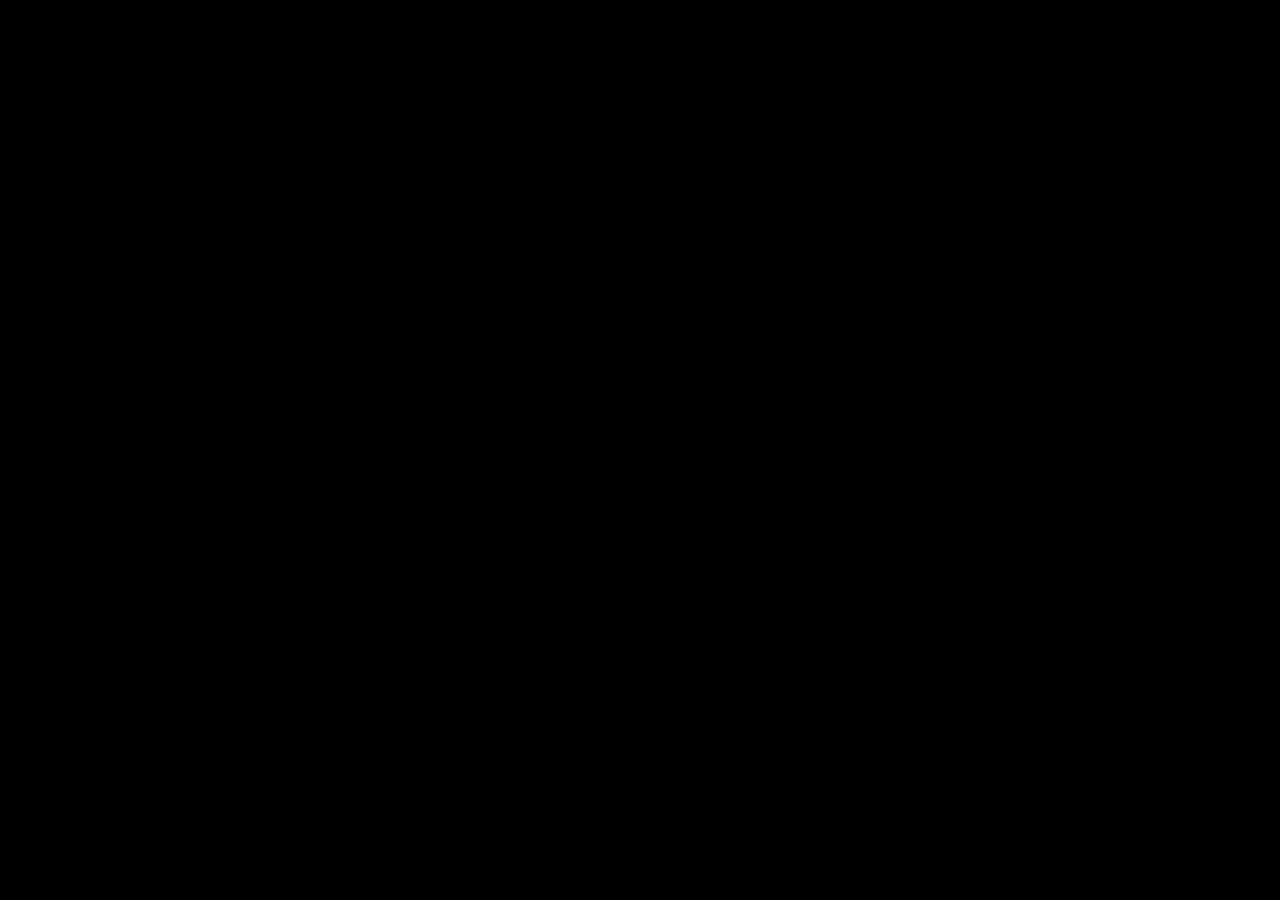
==== ioc-puzzle.html @ c4d6baea "Primera versió funcional" ====
<!DOCTYPE html>
<html lang="ca">
<head>
    <meta charset="UTF-8">
    <title>IOC Puzzle</title>
    <link href="css/style.css" rel="stylesheet">
</head>
<body>

<canvas id="game-canvas" width="576" height="576" class="fadeable">
    El teu navegador no suporta canvas. Intenta-ho amb un altre navegador diferent.
</canvas>

<div class="score">SCORE: <span id="score"></span></div>
<div class="messages fadeable" id="messages"></div>


<script src="js/ioc-puzzle.js">
</script>


<script>
    window.onload = function () {
        var game = new IocPuzzle();
        game.start();
    }
</script>

</body>
</html>
---- css/style.css ----
canvas {
    margin: 0 auto;
    /*background:transparent;*/
    background-color:red;
    position: absolute;
    top: 25px;
    bottom:0;
    left: 0;
    right: 0;
}

body {
    background-color: #000;
    text-align: center;
}

#background {
    z-index: -2;
}

.score {
    position: absolute;
    top: 5px;
    left:480px;
    color: #FF7F00;
    font-family: Helvetica, sans-serif;
    cursor:default;
    opacity: 0;
}

.game-over, .messages{
    position: absolute;
    top: 100px;
    left:0;
    right:0;
    color: #FF7F00;
    font-family: Helvetica, sans-serif;
    font-size: 40px;
    cursor:default;
    pointer-events: none;
}


.game-over span, .messages span{
    font-size: 20px;
    position: relative;

}
.game-over span {
    cursor: pointer;
}


.game-over {
    z-index: 100;
    display: none;
    cursor: default;
}

.game-over span:hover, .messages {
    color: #FFD700;
}

.fadeable {

    -webkit-transition: opacity 3s ease-in-out;
    -moz-transition: opacity 3s ease-in-out;
    -ms-transition: opacity 3s ease-in-out;
    -o-transition: opacity 3s ease-in-out;
    opacity: 0;
}
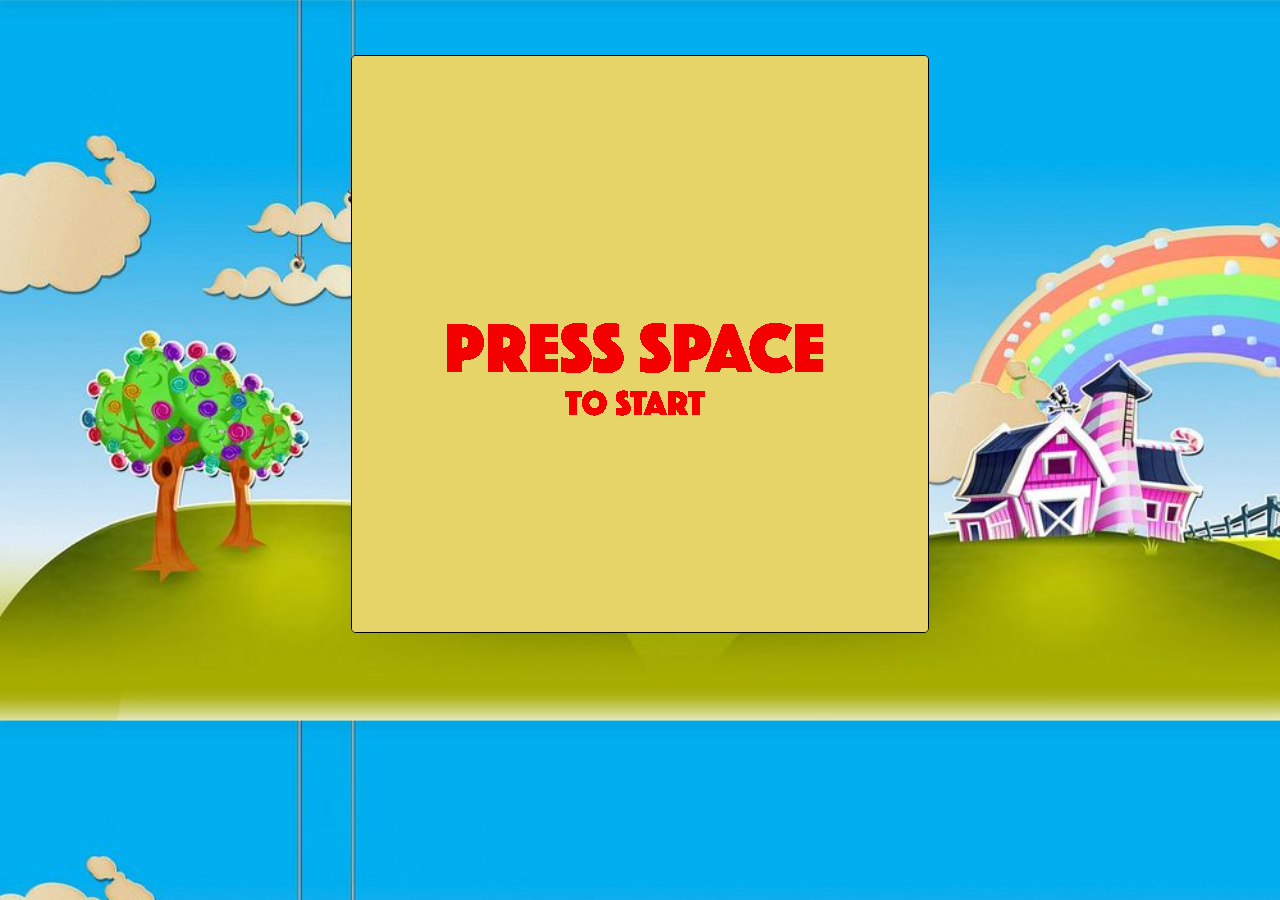
==== commit e6b6400b: "Afegida música i efectes de só" ====
--- a/ioc-puzzle.html
+++ b/ioc-puzzle.html
@@ -7,13 +7,24 @@
 </head>
 <body>
 
+
+<div id="ui" class="fadeable">
+    <div id="score" class="ui-cell">Score: 0</div>
+    <div id="time" class="ui-cell">0</div>
+    <div id="record" class="ui-cell">Hi-Score: 0</div>
+</div>
 <canvas id="game-canvas" width="576" height="576" class="fadeable">
     El teu navegador no suporta canvas. Intenta-ho amb un altre navegador diferent.
 </canvas>
 
-<div class="score">SCORE: <span id="score"></span></div>
+
 <div class="messages fadeable" id="messages"></div>
+<div class="combo fadeable" id="combo"></div>
 
+
+<!--<div class="score" id="score">SCORE: <span>0</span></div>-->
+<!--<div class="time" id="time">TIME: <span>0</span></div>-->
+<!--<div class="record" id="record">HI-SCORE: <span>0</span></div>-->
 
 <script src="js/ioc-puzzle.js">
 </script>
--- a/css/style.css
+++ b/css/style.css
@@ -1,71 +1,108 @@
 canvas {
     margin: 0 auto;
-    /*background:transparent;*/
-    background-color:red;
+    /*background-color:pink;*/
     position: absolute;
-    top: 25px;
-    bottom:0;
+    top: 55px;
+    bottom: 0;
     left: 0;
     right: 0;
+    background: transparent url("../img/canvas-background.png") repeat;
+    border: 1px solid black;
+    border-radius: 5px;
 }
 
 body {
-    background-color: #000;
     text-align: center;
+    background-size: cover;
+    background-image: url("../img/background.jpg");
 }
 
 #background {
     z-index: -2;
 }
 
-.score {
+.messages, .combo {
     position: absolute;
-    top: 5px;
-    left:480px;
-    color: #FF7F00;
+    top: 150px;
+    left: 0;
+    right: 0;
+    color: lightgrey;
     font-family: Helvetica, sans-serif;
-    cursor:default;
+    font-size: 40px;
+    pointer-events: none;
+
+    -webkit-text-stroke: 1px black;
+    /*color: white;*/
+    text-shadow: 3px 3px 0 #000,
+    -1px -1px 0 #000,
+    1px -1px 0 #000,
+    -1px 1px 0 #000,
+    1px 1px 0 #000;
+}
+
+.combo {
+    top: 280px;
+    color: yellow;
+}
+
+.combo span {
+    color: darkred;
+}
+
+.messages span {
+    font-size: 80px;
+    color: darkred;
+}
+
+.fadeable {
+    -webkit-transition: opacity 1s ease-in-out;
+    -moz-transition: opacity 1s ease-in-out;
+    -o-transition: opacity 1s ease-in-out;
     opacity: 0;
 }
 
-.game-over, .messages{
-    position: absolute;
-    top: 100px;
-    left:0;
-    right:0;
-    color: #FF7F00;
-    font-family: Helvetica, sans-serif;
-    font-size: 40px;
-    cursor:default;
-    pointer-events: none;
+#combo.fadeable {
+    -webkit-transition: opacity 0.75s, font-size 0.75s, -webkit-transform 0.75s ease-out;
+    transition: opacity 0.75s, font-size 0.75s, transform 0.75s ease-out;
+    opacity: 0;
 }
 
-
-.game-over span, .messages span{
-    font-size: 20px;
-    position: relative;
+.zoom {
+    font-size: 100px;
 
 }
-.game-over span {
-    cursor: pointer;
+
+#ui {
+    width: 576px;
+    margin: 0 auto;
+    border: 1px solid black;
+    border-radius: 5px;
+    height: 40px;
+
+    background: rgba(162, 207, 240, 0.75);
+    opacity: 0;
 }
 
-
-.game-over {
-    z-index: 100;
-    display: none;
-    cursor: default;
+#time {
+    padding-top:2px;
+    font-size: 40px;
 }
 
-.game-over span:hover, .messages {
-    color: #FFD700;
+.ui-cell {
+    font-size: 18px;
+    width: 33.33333333%;
+    color: white;
+    font-family: Helvetica, sans-serif;
+    cursor: default;
+    float: left;
+    line-height:40px;
+
+    -webkit-text-stroke: 1px black;
+    text-shadow: -1px -1px 0 #000,
+    1px -1px 0 #000,
+    -1px 1px 0 #000,
+    1px 1px 0 #000;
+    /*color: white;*/
+
+
 }
-
-.fadeable {
-
-    -webkit-transition: opacity 3s ease-in-out;
-    -moz-transition: opacity 3s ease-in-out;
-    -ms-transition: opacity 3s ease-in-out;
-    -o-transition: opacity 3s ease-in-out;
-    opacity: 0;
-}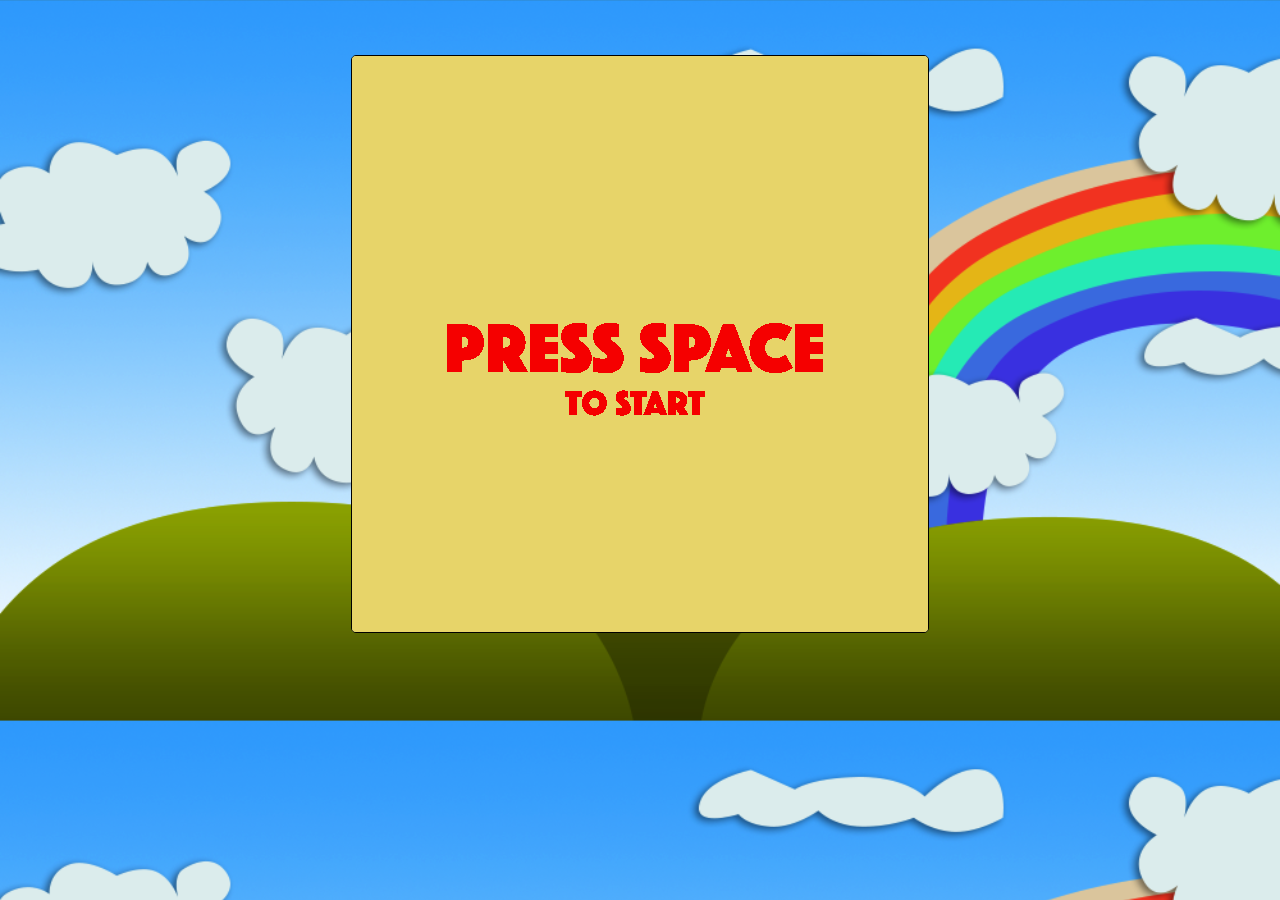
==== commit 589159cd: "Afegit gestor de descarregues" ====
--- a/ioc-puzzle.html
+++ b/ioc-puzzle.html
@@ -4,6 +4,7 @@
     <meta charset="UTF-8">
     <title>IOC Puzzle</title>
     <link href="css/style.css" rel="stylesheet">
+    <link href='https://fonts.googleapis.com/css?family=Alegreya:700' rel='stylesheet' type='text/css'>
 </head>
 <body>
 
--- a/css/style.css
+++ b/css/style.css
@@ -1,3 +1,6 @@
+* {
+    font-family: 'Alegreya', serif;
+}
 canvas {
     margin: 0 auto;
     /*background-color:pink;*/
@@ -13,8 +16,9 @@
 
 body {
     text-align: center;
+
+    background: #aebf0e url("../img/background.png");
     background-size: cover;
-    background-image: url("../img/background.jpg");
 }
 
 #background {
@@ -27,7 +31,7 @@
     left: 0;
     right: 0;
     color: lightgrey;
-    font-family: Helvetica, sans-serif;
+    /*font-family: Helvetica, sans-serif;*/
     font-size: 40px;
     pointer-events: none;
 
@@ -84,15 +88,15 @@
 }
 
 #time {
-    padding-top:2px;
-    font-size: 40px;
+    font-size: 36px;
+    line-height:35px;
 }
 
 .ui-cell {
     font-size: 18px;
     width: 33.33333333%;
     color: white;
-    font-family: Helvetica, sans-serif;
+    /*font-family: Helvetica, sans-serif;*/
     cursor: default;
     float: left;
     line-height:40px;
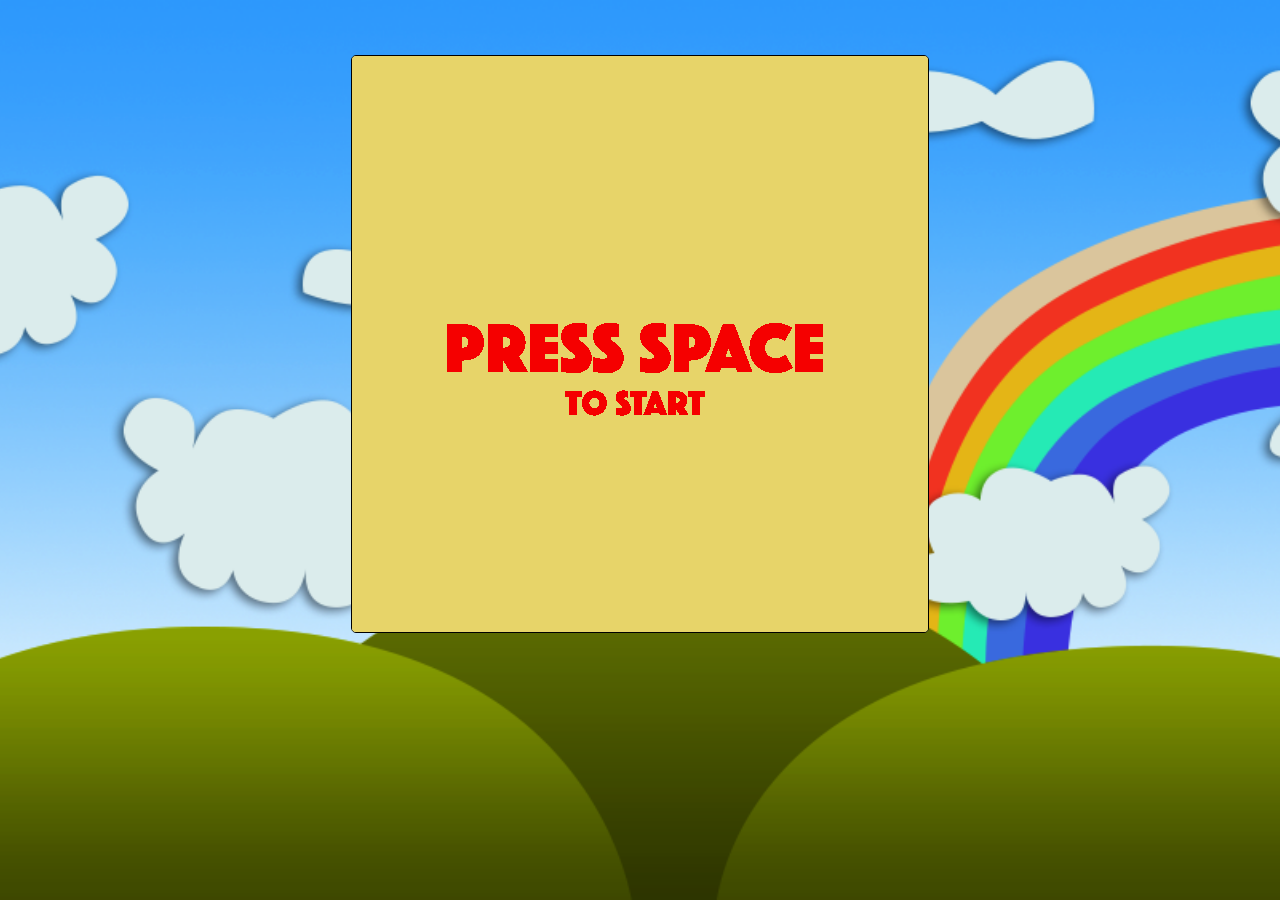
==== commit 9402c7c6: "Última versió abans d'iniciar el canvis pel annex" ====
--- a/ioc-puzzle.html
+++ b/ioc-puzzle.html
@@ -8,7 +8,6 @@
 </head>
 <body>
 
-
 <div id="ui" class="fadeable">
     <div id="score" class="ui-cell">Score: 0</div>
     <div id="time" class="ui-cell">0</div>
@@ -18,18 +17,11 @@
     El teu navegador no suporta canvas. Intenta-ho amb un altre navegador diferent.
 </canvas>
 
-
 <div class="messages fadeable" id="messages"></div>
 <div class="combo fadeable" id="combo"></div>
 
-
-<!--<div class="score" id="score">SCORE: <span>0</span></div>-->
-<!--<div class="time" id="time">TIME: <span>0</span></div>-->
-<!--<div class="record" id="record">HI-SCORE: <span>0</span></div>-->
-
 <script src="js/ioc-puzzle.js">
 </script>
-
 
 <script>
     window.onload = function () {
--- a/css/style.css
+++ b/css/style.css
@@ -16,8 +16,8 @@
 
 body {
     text-align: center;
-
-    background: #aebf0e url("../img/background.png");
+    background: url("../img/background.png") no-repeat center center fixed;
+    /*background: #aebf0e url("../img/background.png");*/
     background-size: cover;
 }
 
